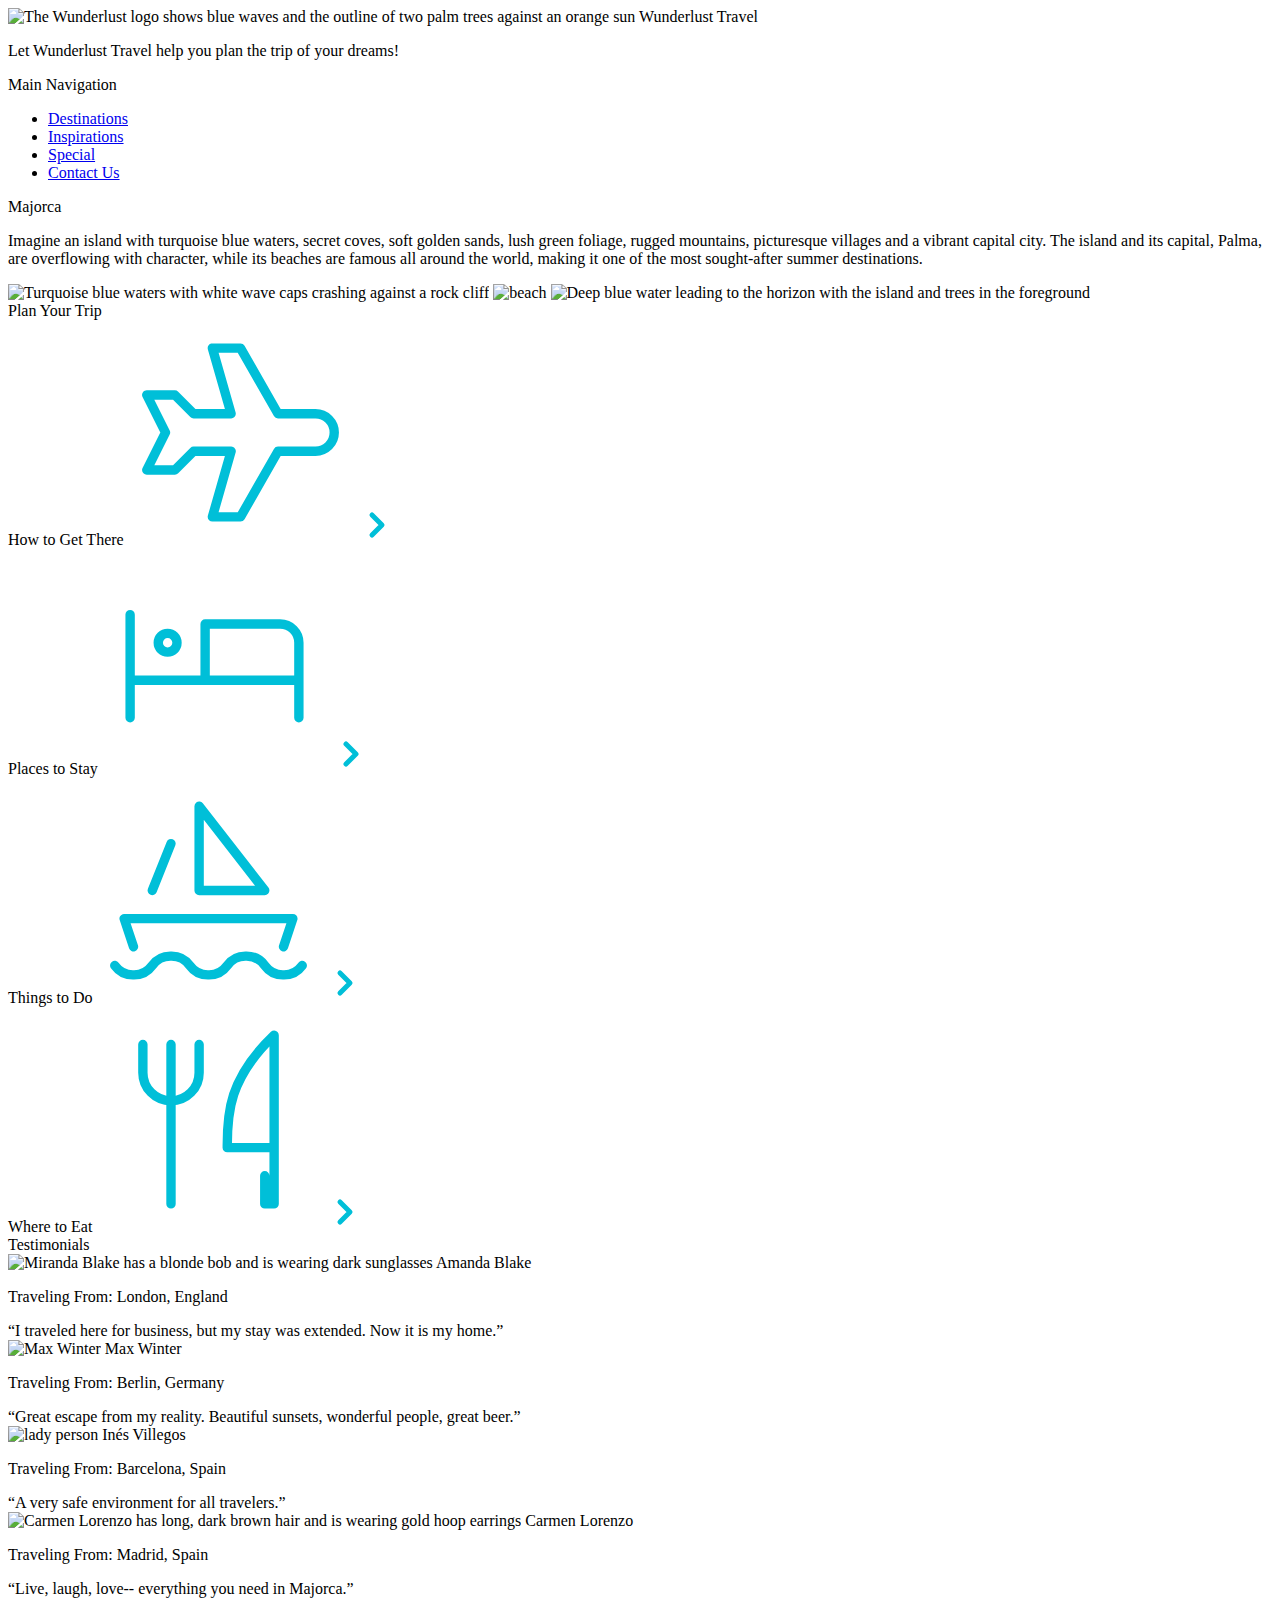
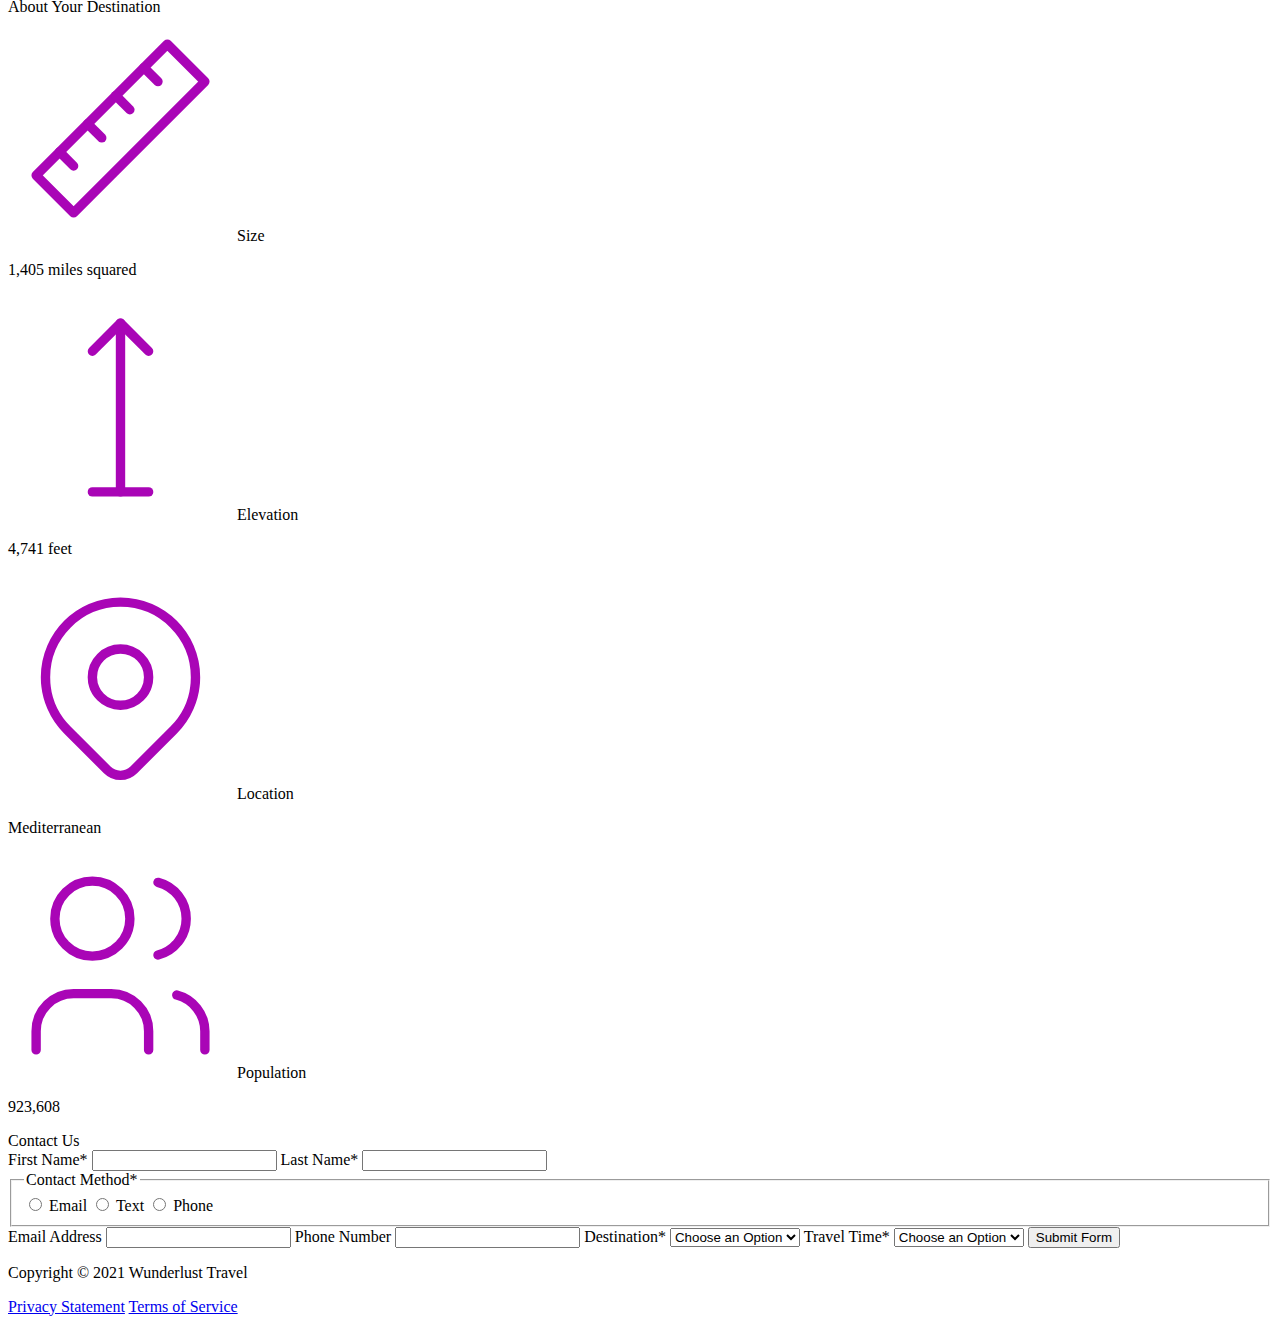
==== majorca.html @ 8ee45df0 "added majorca html" ====
<!DOCTYPE html>
<html lang="en">
    <head>
<!--         Add all required tags in the head here - meta tags for SEO, responsiveness, and with info about the page, etc., in addition to tags to create a card on Twitter with a large image and open graph tags to allow for sharing on other social media sites -->
    </head>
    <body>
<!--         Reveiew the document and add the proper tags to all of the headings  throughout. Use the outline feature in the validator to ensure that these have been added correctly. See the image of the correct outline as a reference if you have questions 

Also review the alt text on all of the images to ensure that it is descriptive and appropriate-->
        <header>
            <img src="images/logo.png" alt="The Wunderlust logo shows blue waves and the outline of two palm trees against an orange sun">
            Wunderlust Travel
            <p>Let Wunderlust Travel help you plan the trip of your dreams!</p>
            <nav>
                Main Navigation
                <ul>
                    <li><a href="#">Destinations</a></li>
                    <li><a href="#">Inspirations</a></li>
                    <li><a href="#">Special</a></li>
                    <li><a href="#">Contact Us</a></li>
                </ul>
            </nav>
        </header>
        <main>
            <article>  
                Majorca
                <p>Imagine an island with turquoise blue waters, secret coves, soft golden sands, lush green foliage, rugged mountains, picturesque villages and a vibrant capital city. The island and its capital, Palma, are overflowing with character, while its beaches are famous all around the world, making it one of the most sought-after summer destinations.</p>
                <img src="images/majorca-waves.png" alt="Turquoise blue waters with white wave caps crashing against a rock cliff">
                <img src="images/majorca-beach.png" alt="beach">
                <img src="images/majorca-cove.png" alt="Deep blue water leading to the horizon with the island and trees in the foreground">
                <section>
                    Plan Your Trip
                    <section>
                        How to Get There
                        <svg xmlns="http://www.w3.org/2000/svg" class="icon icon-tabler icon-tabler-plane" width="225" height="225" viewBox="0 0 24 24" stroke-width="1" stroke="#00bfd8" fill="none" stroke-linecap="round" stroke-linejoin="round"> <path stroke="none" d="M0 0h24v24H0z" fill="none"/> <path d="M16 10h4a2 2 0 0 1 0 4h-4l-4 7h-3l2 -7h-4l-2 2h-3l2 -4l-2 -4h3l2 2h4l-2 -7h3z" /></svg>
                        <a href="#" title="Search for flights">
                            <svg xmlns="http://www.w3.org/2000/svg" class="icon icon-tabler icon-tabler-chevron-right" width="40" height="40" viewBox="0 0 24 24" stroke-width="3" stroke="#00bfd8" fill="none" stroke-linecap="round" stroke-linejoin="round"><path stroke="none" d="M0 0h24v24H0z" fill="none"/><polyline points="9 6 15 12 9 18" /></svg>
                        </a>
                    </section>      
                    <section>
                        Places to Stay
                        <svg xmlns="http://www.w3.org/2000/svg" class="icon icon-tabler icon-tabler-bed" width="225" height="225" viewBox="0 0 24 24" stroke-width="1" stroke="#00bfd8" fill="none" stroke-linecap="round" stroke-linejoin="round"><path stroke="none" d="M0 0h24v24H0z" fill="none"/><path d="M3 7v11m0 -4h18m0 4v-8a2 2 0 0 0 -2 -2h-8v6" /><circle cx="7" cy="10" r="1" /></svg>
                        <a href="#" title="Search for hotels">
                            <svg xmlns="http://www.w3.org/2000/svg" class="icon icon-tabler icon-tabler-chevron-right" width="40" height="40" viewBox="0 0 24 24" stroke-width="3" stroke="#00bfd8" fill="none" stroke-linecap="round" stroke-linejoin="round"><path stroke="none" d="M0 0h24v24H0z" fill="none"/><polyline points="9 6 15 12 9 18" /></svg> 
                        </a>
                    </section>
                    <section>
                        Things to Do
                        <svg xmlns="http://www.w3.org/2000/svg" class="icon icon-tabler icon-tabler-sailboat" width="225" height="225" viewBox="0 0 24 24" stroke-width="1" stroke="#00bfd8" fill="none" stroke-linecap="round" stroke-linejoin="round"><path stroke="none" d="M0 0h24v24H0z" fill="none"/><path d="M2 20a2.4 2.4 0 0 0 2 1a2.4 2.4 0 0 0 2 -1a2.4 2.4 0 0 1 2 -1a2.4 2.4 0 0 1 2 1a2.4 2.4 0 0 0 2 1a2.4 2.4 0 0 0 2 -1a2.4 2.4 0 0 1 2 -1a2.4 2.4 0 0 1 2 1a2.4 2.4 0 0 0 2 1a2.4 2.4 0 0 0 2 -1" /><path d="M4 18l-1 -3h18l-1 3" /><path d="M11 12h7l-7 -9v9" /><line x1="8" y1="7" x2="6" y2="12" /></svg>
                        <a href="#" title="Search for Activities">
                            <svg xmlns="http://www.w3.org/2000/svg" class="icon icon-tabler icon-tabler-chevron-right" width="40" height="40" viewBox="0 0 24 24" stroke-width="3" stroke="#00bfd8" fill="none" stroke-linecap="round" stroke-linejoin="round"><path stroke="none" d="M0 0h24v24H0z" fill="none"/><polyline points="9 6 15 12 9 18" /></svg> 
                        </a>                     
                    </section>    
                    <section>
                        Where to Eat
                        <svg xmlns="http://www.w3.org/2000/svg" class="icon icon-tabler icon-tabler-tools-kitchen-2" width="225" height="225" viewBox="0 0 24 24" stroke-width="1" stroke="#00bfd8" fill="none" stroke-linecap="round" stroke-linejoin="round"><path stroke="none" d="M0 0h24v24H0z" fill="none"/><path d="M19 3v12h-5c-.023 -3.681 .184 -7.406 5 -12zm0 12v6h-1v-3m-10 -14v17m-3 -17v3a3 3 0 1 0 6 0v-3" /></svg>
                        <a href="#" title="Search for Restaurants">
                            <svg xmlns="http://www.w3.org/2000/svg" class="icon icon-tabler icon-tabler-chevron-right" width="40" height="40" viewBox="0 0 24 24" stroke-width="3" stroke="#00bfd8" fill="none" stroke-linecap="round" stroke-linejoin="round"><path stroke="none" d="M0 0h24v24H0z" fill="none"/><polyline points="9 6 15 12 9 18" /></svg>                          
                        </a>
                    </section>   
                </section>
                <section>
                    Testimonials
                    <section>
                        <img src="images/mirando-blake.png" alt="Miranda Blake has a blonde bob and is wearing dark sunglasses">
                        Amanda Blake
                        <p>Traveling From: London, England</p>
                        <q>I traveled here for business, but my stay was extended. Now it is my home.</q>
                    </section>
                    <section>
                        <img src="images/max-winter.png" alt="Max Winter">
                        Max Winter
                        <p>Traveling From: Berlin, Germany</p>
                        <q>Great escape from my reality. Beautiful sunsets, wonderful people, great beer.</q>
                    </section>
                    <section>
                        <img src="images/ines-villegoes.png" alt="lady person">
                        Inés Villegos
                        <p>Traveling From: Barcelona, Spain</p>
                        <q>A very safe environment for all travelers.</q>
                    </section>
                    <section>
                        <img src="images/carmen-lorenzo.png" alt="Carmen Lorenzo has long, dark brown hair and is wearing gold hoop earrings">
                        Carmen Lorenzo
                        <p>Traveling From: Madrid, Spain</p>
                        <q>Live, laugh, love-- everything you need in Majorca.</q>
                    </section>
                </section>
                <section>
                    About Your Destination
                    <section>
                        <svg xmlns="http://www.w3.org/2000/svg" class="icon icon-tabler icon-tabler-ruler-2" width="225" height="225" viewBox="0 0 24 24" stroke-width="1" stroke="#a905b6" fill="none" stroke-linecap="round" stroke-linejoin="round"><path stroke="none" d="M0 0h24v24H0z" fill="none"/><path d="M17 3l4 4l-14 14l-4 -4z" /><path d="M16 7l-1.5 -1.5" /><path d="M13 10l-1.5 -1.5" /><path d="M10 13l-1.5 -1.5" /><path d="M7 16l-1.5 -1.5" /></svg>
                        Size
                        <p>1,405 miles squared</p>
                    </section>
                    <section>
                        <svg xmlns="http://www.w3.org/2000/svg" class="icon icon-tabler icon-tabler-arrow-top-bar" width="225" height="225" viewBox="0 0 24 24" stroke-width="1" stroke="#a905b6" fill="none" stroke-linecap="round" stroke-linejoin="round"><path stroke="none" d="M0 0h24v24H0z" fill="none"/><line x1="12" y1="21" x2="12" y2="3" /><path d="M15 6l-3 -3l-3 3" /><line x1="9" y1="21" x2="15" y2="21" /></svg>
                        Elevation
                        <p>4,741 feet</p>
                    </section>
                    <section>
                        <svg xmlns="http://www.w3.org/2000/svg" class="icon icon-tabler icon-tabler-map-pin" width="225" height="225" viewBox="0 0 24 24" stroke-width="1" stroke="#a905b6" fill="none" stroke-linecap="round" stroke-linejoin="round"><path stroke="none" d="M0 0h24v24H0z" fill="none"/><circle cx="12" cy="11" r="3" /><path d="M17.657 16.657l-4.243 4.243a2 2 0 0 1 -2.827 0l-4.244 -4.243a8 8 0 1 1 11.314 0z" /></svg>
                        Location
                        <p>Mediterranean</p>
                    </section>
                    <section>
                        <svg xmlns="http://www.w3.org/2000/svg" class="icon icon-tabler icon-tabler-users" width="225" height="225" viewBox="0 0 24 24" stroke-width="1" stroke="#a905b6" fill="none" stroke-linecap="round" stroke-linejoin="round"><path stroke="none" d="M0 0h24v24H0z" fill="none"/><circle cx="9" cy="7" r="4" /><path d="M3 21v-2a4 4 0 0 1 4 -4h4a4 4 0 0 1 4 4v2" /><path d="M16 3.13a4 4 0 0 1 0 7.75" /><path d="M21 21v-2a4 4 0 0 0 -3 -3.85" /></svg>
                        Population
                        <p>923,608</p>
                    </section>
                </section>
                <section>
                    Contact Us
                    <form method="post" action="https://wp.zybooks.com/form-viewer.php">
                        <label for="fName">First Name<span>*</span></label>
                        <input type="text" name="fName" id="fName" autocomplete="given-name" required>
                        <label for="lName">Last Name<span>*</span></label>
                        <input type="text" name="lName" id="lName" autocomplete="family-name" required>
                        <fieldset>
                            <legend>Contact Method<span>*</span></legend>
                            <input type="radio" name="contactPref" id="prefEmail" required>
                            <label for="prefEmail">Email</label>
                            <input type="radio" name="contactPref" id="prefText">
                            <label for="prefText">Text</label>
                            <input type="radio" name="contactPref" id="prefPhone">
                            <label for="prefPhone">Phone</label>
                        </fieldset>
                        <label for="email">Email Address</label>
                        <input type="email" name="email" id="email" autocomplete="email">
                        <label for="phone">Phone Number</label>
                        <input type="tel" name="phone" id="phone" autocomplete="tel">
                        <label for="destination">Destination<span>*</span></label>
                        <select name="destination" id="destination" required>
                            <option value="">Choose an Option</option>
                            <option value="barcelona">Barcelona</option>
                            <option value="granada">Granada</option>
                            <option value="ibiza">Ibiza</option>
                            <option value="madrid">Madrid</option>
                            <option value="majora">Majora</option>
                            <option value="seville">Seville</option>
                            <option value="tenerife">Tenerife</option>
                            <option value="valencia">Valencia</option>
                        </select>
                        <label for="travelTime">Travel Time<span>*</span></label>
                        <select name="travelTime" id="travelTime" required>
                            <option value="">Choose an Option</option>
                            <option value="fall">Fall</option>
                            <option value="winter">Winter</option>
                            <option value="spring">Spring</option>
                            <option value="summer">Summer</option>
                            <option value="flexible">Flexible</option>
                        </select>
                        <input type="submit" name="mySubmit" id="mySubmit" value="Submit Form">
                    </form>
                </section>
            </article>
        </main>
        <footer>
            <p>Copyright &copy; 2021 Wunderlust Travel</p>
            <a href="#">Privacy Statement</a>
            <a href="#">Terms of Service</a>
        </footer>
    </body>
</html>
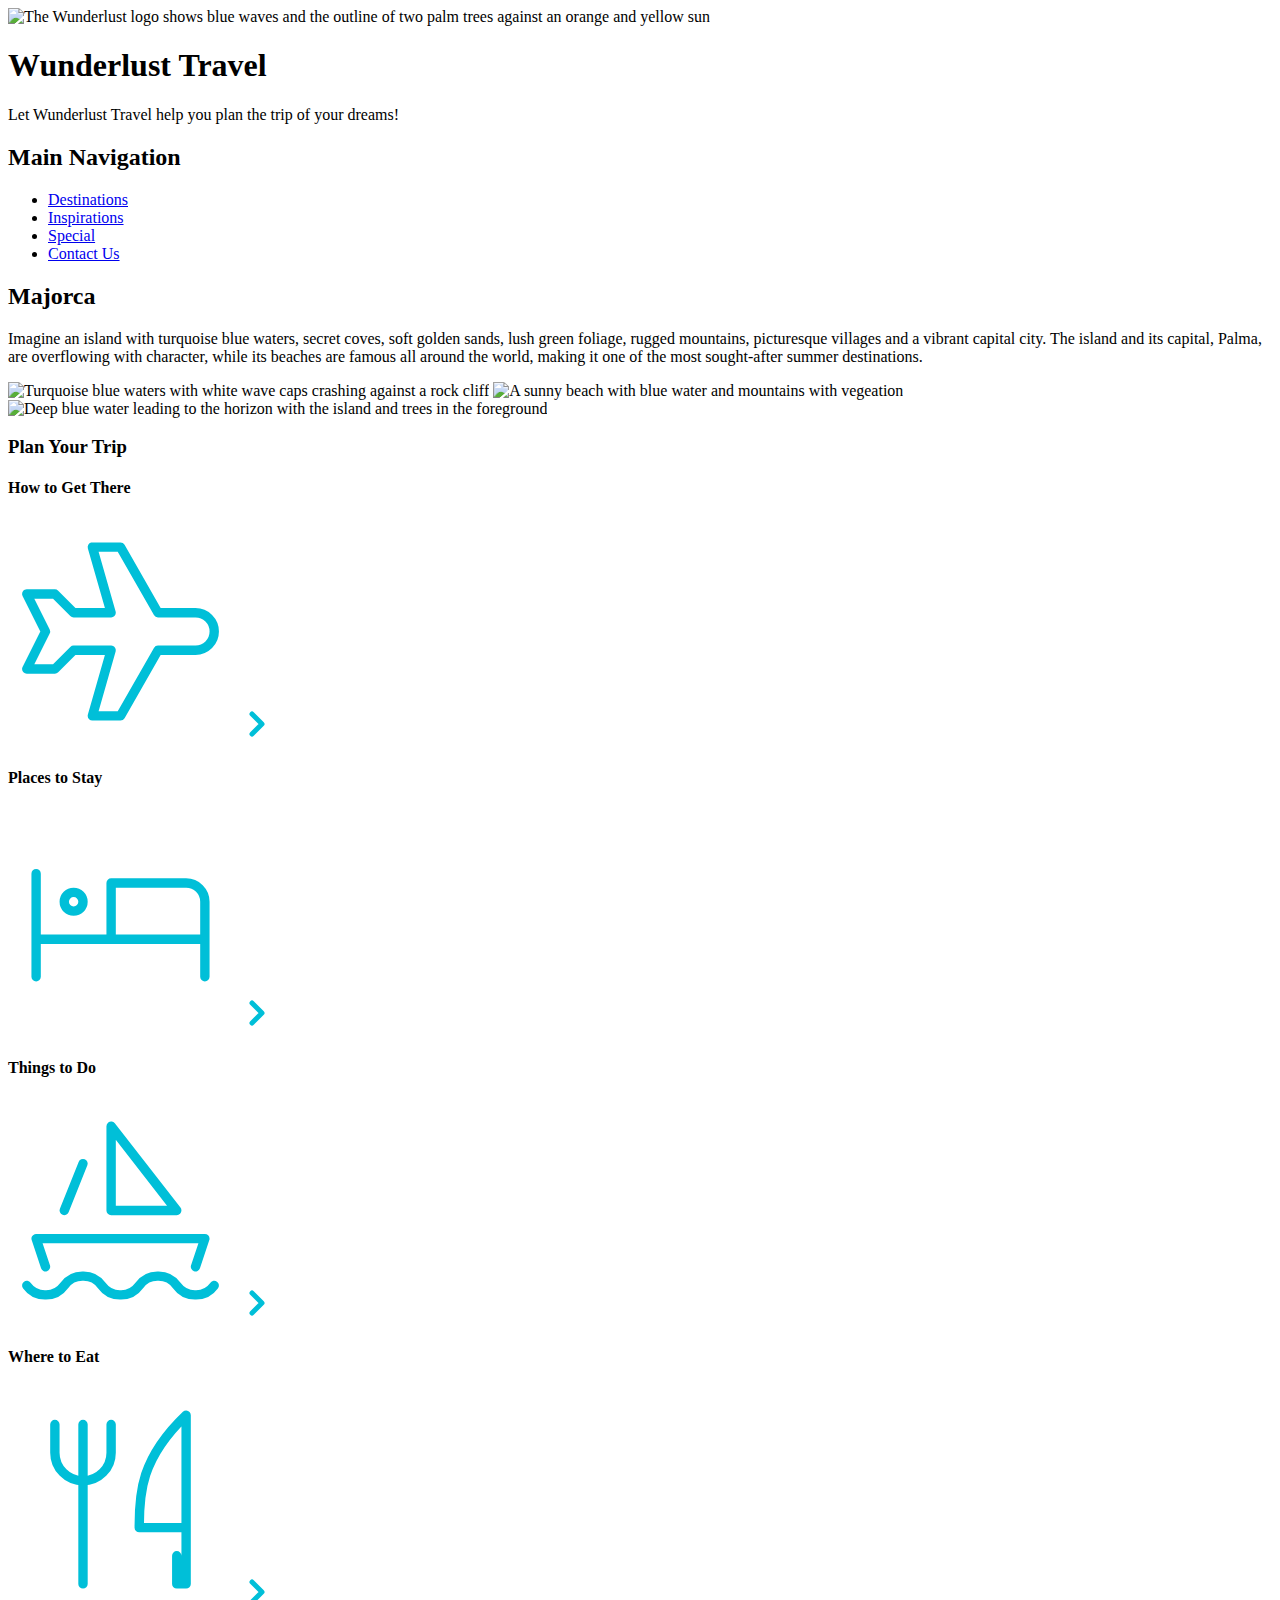
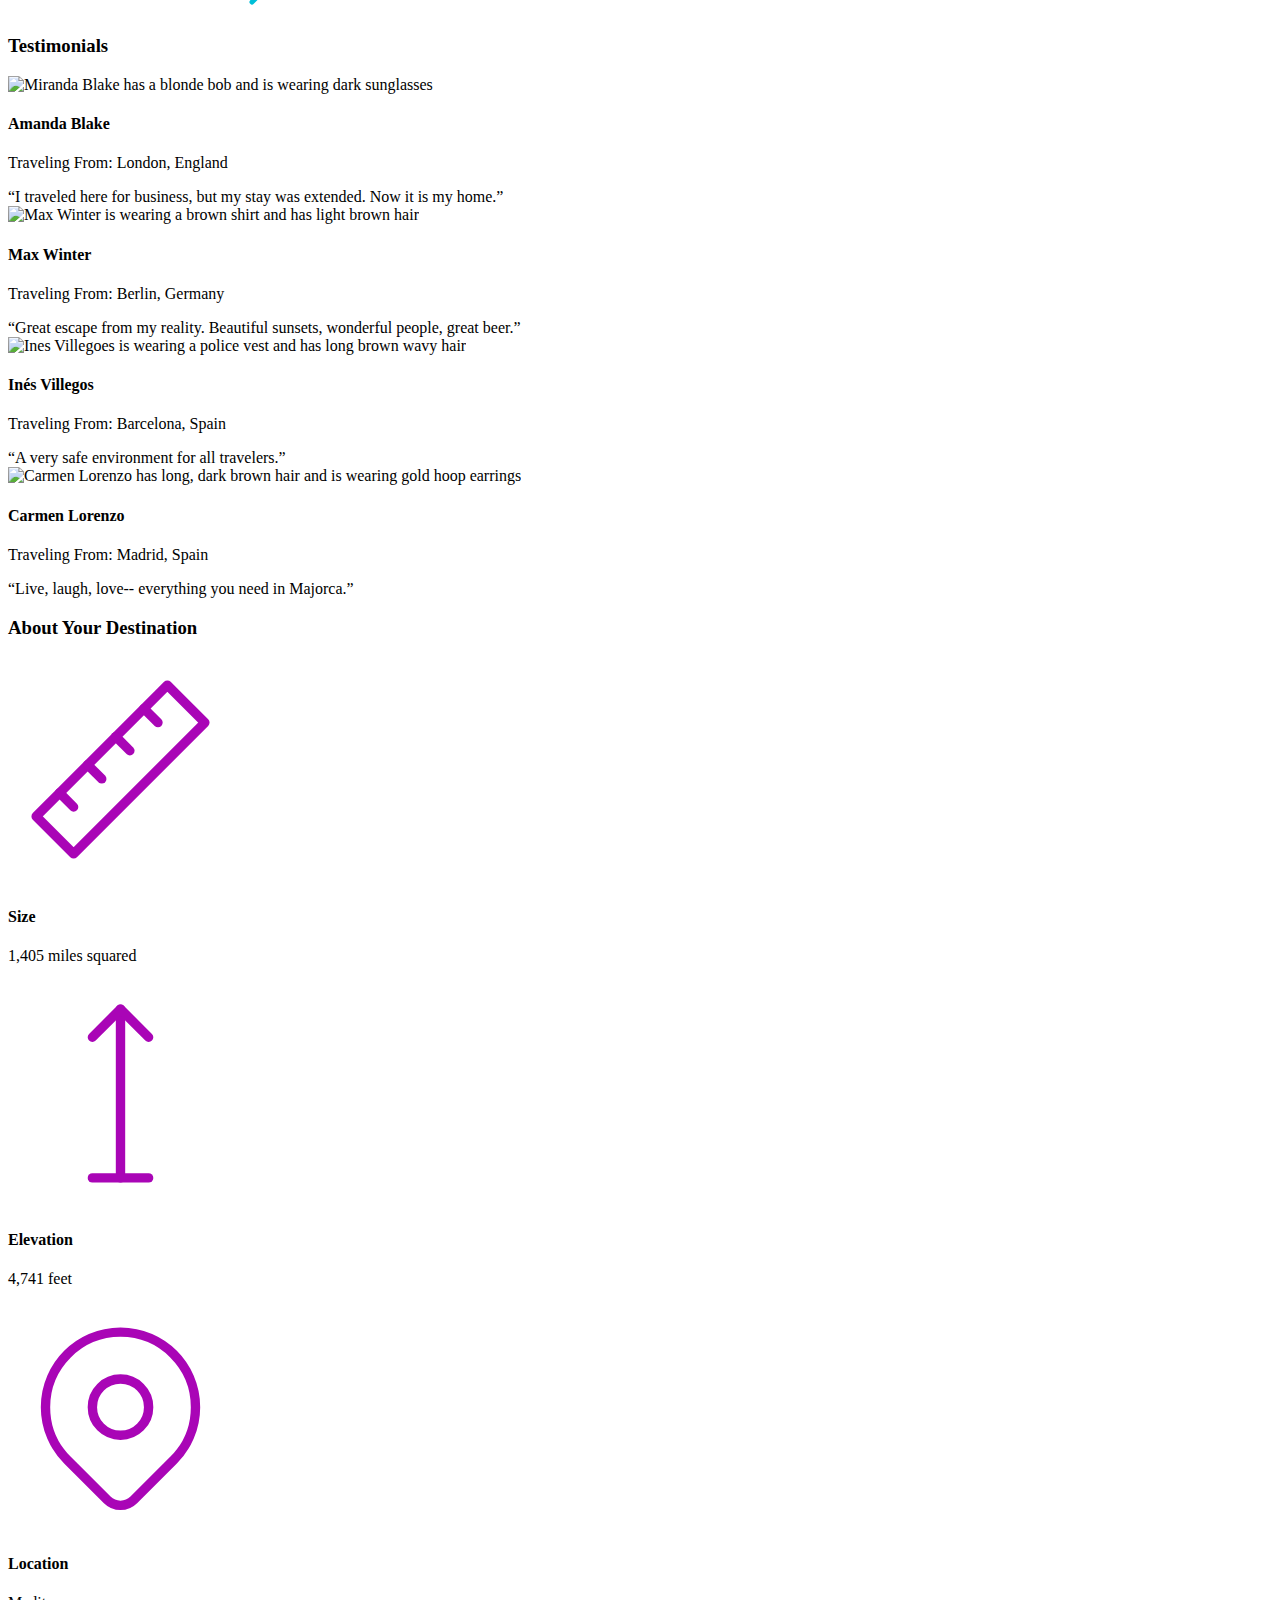
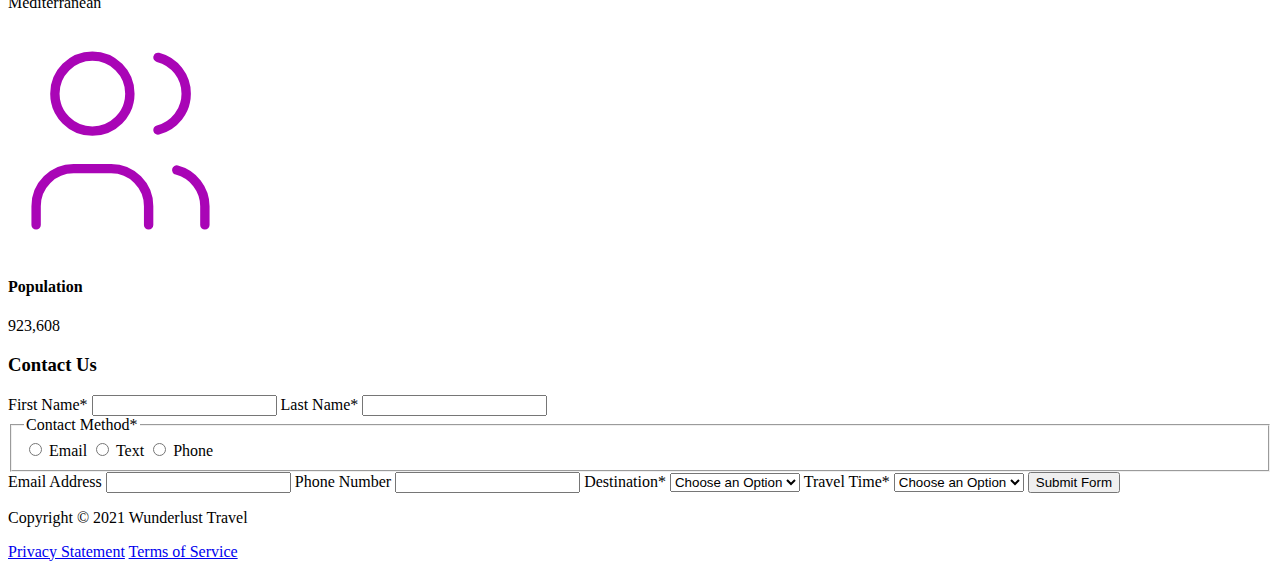
==== commit a7158ef8: "Followed the comments and cross-checked the timeline" ====
--- a/majorca.html
+++ b/majorca.html
@@ -1,6 +1,39 @@
 <!DOCTYPE html>
 <html lang="en">
     <head>
+        <meta charset="utf-8"> 
+        <meta name="viewport" content="=width=device-width, initial-scale=1.0"> 
+        <meta name="author" content="Krupa Kapadia"> 
+        <meta name="description" content="Wunderlust Travel - Plan your dream trip"> 
+        <title>Wunderlust Travel - Plan your dream trip </title>    
+
+        <!-- Open graphs tags -->
+        <meta property="og:title" content="Wunderlust Travel - Plan your dream trip">
+        <meta property="og:description" content="Let wunderlust help you plan the trip of your dreams">
+        <meta property="og:url" content="https://github.com/krupa-beep/wunderlust/blob/main/index.html">
+        <meta property="og:type" content="Travelling website">
+        <meta property="og:image" content="https://github.com/krupa-beep/wunderlust/tree/main/images">
+
+        <!--Twitter Card-->
+        <meta name="twitter:card" content="summary_large_image">
+        <meta name="twitter:site" content="http://twitter.com/wunderlust">
+        <meta name="twitter:creator" content="@wunder_lust_twitter">
+        <meta name="twitter:title" content="Wunderlust Travel - Plan your dream trip">
+        <meta name="twitter:image" content="">
+
+        <!-- Meta tags for SEO -->
+        <meta name="keywords" content="travel, planning, vacation, destination, inspiration, specials, majorca, html">
+        <meta name="robots" content="index, follow">
+        <meta name="revisit-after" content="7 days">
+
+        <!-- Responsiveness-->
+        <meta name="viewport" content="width=device-width, intial-scaled, maximum-scale=1">
+        <link rel="stylesheet" media="screen and (max-width: 600px)" href="small.css">
+        <link rel="stylesheet" media="screen and (min-width: 601px) and (max-width:1024px)" href="media.css">
+        <link rel="stylesheet" media="screen and (mid-width: 1025px)" href="large.css">
+
+    
+
 <!--         Add all required tags in the head here - meta tags for SEO, responsiveness, and with info about the page, etc., in addition to tags to create a card on Twitter with a large image and open graph tags to allow for sharing on other social media sites -->
     </head>
     <body>
@@ -8,11 +41,11 @@
 
 Also review the alt text on all of the images to ensure that it is descriptive and appropriate-->
         <header>
-            <img src="images/logo.png" alt="The Wunderlust logo shows blue waves and the outline of two palm trees against an orange sun">
-            Wunderlust Travel
+            <img src="images/logo.png" alt="The Wunderlust logo shows blue waves and the outline of two palm trees against an orange and yellow sun">
+            <h1>Wunderlust Travel</h1>
             <p>Let Wunderlust Travel help you plan the trip of your dreams!</p>
             <nav>
-                Main Navigation
+               <h2>Main Navigation</h2>
                 <ul>
                     <li><a href="#">Destinations</a></li>
                     <li><a href="#">Inspirations</a></li>
@@ -23,36 +56,36 @@
         </header>
         <main>
             <article>  
-                Majorca
+                <h2>Majorca</h2>
                 <p>Imagine an island with turquoise blue waters, secret coves, soft golden sands, lush green foliage, rugged mountains, picturesque villages and a vibrant capital city. The island and its capital, Palma, are overflowing with character, while its beaches are famous all around the world, making it one of the most sought-after summer destinations.</p>
                 <img src="images/majorca-waves.png" alt="Turquoise blue waters with white wave caps crashing against a rock cliff">
-                <img src="images/majorca-beach.png" alt="beach">
+                <img src="images/majorca-beach.png" alt="A sunny beach with blue water and mountains with vegeation">
                 <img src="images/majorca-cove.png" alt="Deep blue water leading to the horizon with the island and trees in the foreground">
                 <section>
-                    Plan Your Trip
+                    <h3>Plan Your Trip</h3>
                     <section>
-                        How to Get There
+                       <h4> How to Get There</h4>
                         <svg xmlns="http://www.w3.org/2000/svg" class="icon icon-tabler icon-tabler-plane" width="225" height="225" viewBox="0 0 24 24" stroke-width="1" stroke="#00bfd8" fill="none" stroke-linecap="round" stroke-linejoin="round"> <path stroke="none" d="M0 0h24v24H0z" fill="none"/> <path d="M16 10h4a2 2 0 0 1 0 4h-4l-4 7h-3l2 -7h-4l-2 2h-3l2 -4l-2 -4h3l2 2h4l-2 -7h3z" /></svg>
                         <a href="#" title="Search for flights">
                             <svg xmlns="http://www.w3.org/2000/svg" class="icon icon-tabler icon-tabler-chevron-right" width="40" height="40" viewBox="0 0 24 24" stroke-width="3" stroke="#00bfd8" fill="none" stroke-linecap="round" stroke-linejoin="round"><path stroke="none" d="M0 0h24v24H0z" fill="none"/><polyline points="9 6 15 12 9 18" /></svg>
                         </a>
                     </section>      
                     <section>
-                        Places to Stay
+                        <h4>Places to Stay</h4>
                         <svg xmlns="http://www.w3.org/2000/svg" class="icon icon-tabler icon-tabler-bed" width="225" height="225" viewBox="0 0 24 24" stroke-width="1" stroke="#00bfd8" fill="none" stroke-linecap="round" stroke-linejoin="round"><path stroke="none" d="M0 0h24v24H0z" fill="none"/><path d="M3 7v11m0 -4h18m0 4v-8a2 2 0 0 0 -2 -2h-8v6" /><circle cx="7" cy="10" r="1" /></svg>
                         <a href="#" title="Search for hotels">
                             <svg xmlns="http://www.w3.org/2000/svg" class="icon icon-tabler icon-tabler-chevron-right" width="40" height="40" viewBox="0 0 24 24" stroke-width="3" stroke="#00bfd8" fill="none" stroke-linecap="round" stroke-linejoin="round"><path stroke="none" d="M0 0h24v24H0z" fill="none"/><polyline points="9 6 15 12 9 18" /></svg> 
                         </a>
                     </section>
                     <section>
-                        Things to Do
+                        <h4>Things to Do</h4>
                         <svg xmlns="http://www.w3.org/2000/svg" class="icon icon-tabler icon-tabler-sailboat" width="225" height="225" viewBox="0 0 24 24" stroke-width="1" stroke="#00bfd8" fill="none" stroke-linecap="round" stroke-linejoin="round"><path stroke="none" d="M0 0h24v24H0z" fill="none"/><path d="M2 20a2.4 2.4 0 0 0 2 1a2.4 2.4 0 0 0 2 -1a2.4 2.4 0 0 1 2 -1a2.4 2.4 0 0 1 2 1a2.4 2.4 0 0 0 2 1a2.4 2.4 0 0 0 2 -1a2.4 2.4 0 0 1 2 -1a2.4 2.4 0 0 1 2 1a2.4 2.4 0 0 0 2 1a2.4 2.4 0 0 0 2 -1" /><path d="M4 18l-1 -3h18l-1 3" /><path d="M11 12h7l-7 -9v9" /><line x1="8" y1="7" x2="6" y2="12" /></svg>
                         <a href="#" title="Search for Activities">
                             <svg xmlns="http://www.w3.org/2000/svg" class="icon icon-tabler icon-tabler-chevron-right" width="40" height="40" viewBox="0 0 24 24" stroke-width="3" stroke="#00bfd8" fill="none" stroke-linecap="round" stroke-linejoin="round"><path stroke="none" d="M0 0h24v24H0z" fill="none"/><polyline points="9 6 15 12 9 18" /></svg> 
                         </a>                     
                     </section>    
                     <section>
-                        Where to Eat
+                       <h4> Where to Eat</h4>
                         <svg xmlns="http://www.w3.org/2000/svg" class="icon icon-tabler icon-tabler-tools-kitchen-2" width="225" height="225" viewBox="0 0 24 24" stroke-width="1" stroke="#00bfd8" fill="none" stroke-linecap="round" stroke-linejoin="round"><path stroke="none" d="M0 0h24v24H0z" fill="none"/><path d="M19 3v12h-5c-.023 -3.681 .184 -7.406 5 -12zm0 12v6h-1v-3m-10 -14v17m-3 -17v3a3 3 0 1 0 6 0v-3" /></svg>
                         <a href="#" title="Search for Restaurants">
                             <svg xmlns="http://www.w3.org/2000/svg" class="icon icon-tabler icon-tabler-chevron-right" width="40" height="40" viewBox="0 0 24 24" stroke-width="3" stroke="#00bfd8" fill="none" stroke-linecap="round" stroke-linejoin="round"><path stroke="none" d="M0 0h24v24H0z" fill="none"/><polyline points="9 6 15 12 9 18" /></svg>                          
@@ -60,57 +93,57 @@
                     </section>   
                 </section>
                 <section>
-                    Testimonials
+                    <h3>Testimonials</h3>
                     <section>
                         <img src="images/mirando-blake.png" alt="Miranda Blake has a blonde bob and is wearing dark sunglasses">
-                        Amanda Blake
+                        <h4>Amanda Blake</h4>
                         <p>Traveling From: London, England</p>
                         <q>I traveled here for business, but my stay was extended. Now it is my home.</q>
                     </section>
                     <section>
-                        <img src="images/max-winter.png" alt="Max Winter">
-                        Max Winter
+                        <img src="images/max-winter.png" alt="Max Winter is wearing a brown shirt and has light brown hair">
+                       <h4> Max Winter</h4>
                         <p>Traveling From: Berlin, Germany</p>
                         <q>Great escape from my reality. Beautiful sunsets, wonderful people, great beer.</q>
                     </section>
                     <section>
-                        <img src="images/ines-villegoes.png" alt="lady person">
-                        Inés Villegos
+                        <img src="images/ines-villegoes.png" alt="Ines Villegoes is wearing a police vest and has long brown wavy hair">
+                        <h4>Inés Villegos</h4>
                         <p>Traveling From: Barcelona, Spain</p>
                         <q>A very safe environment for all travelers.</q>
                     </section>
                     <section>
                         <img src="images/carmen-lorenzo.png" alt="Carmen Lorenzo has long, dark brown hair and is wearing gold hoop earrings">
-                        Carmen Lorenzo
+                        <h4>Carmen Lorenzo</h4>
                         <p>Traveling From: Madrid, Spain</p>
                         <q>Live, laugh, love-- everything you need in Majorca.</q>
                     </section>
                 </section>
                 <section>
-                    About Your Destination
+                   <h3>About Your Destination</h3>
                     <section>
                         <svg xmlns="http://www.w3.org/2000/svg" class="icon icon-tabler icon-tabler-ruler-2" width="225" height="225" viewBox="0 0 24 24" stroke-width="1" stroke="#a905b6" fill="none" stroke-linecap="round" stroke-linejoin="round"><path stroke="none" d="M0 0h24v24H0z" fill="none"/><path d="M17 3l4 4l-14 14l-4 -4z" /><path d="M16 7l-1.5 -1.5" /><path d="M13 10l-1.5 -1.5" /><path d="M10 13l-1.5 -1.5" /><path d="M7 16l-1.5 -1.5" /></svg>
-                        Size
+                        <h4>Size</h4>
                         <p>1,405 miles squared</p>
                     </section>
                     <section>
                         <svg xmlns="http://www.w3.org/2000/svg" class="icon icon-tabler icon-tabler-arrow-top-bar" width="225" height="225" viewBox="0 0 24 24" stroke-width="1" stroke="#a905b6" fill="none" stroke-linecap="round" stroke-linejoin="round"><path stroke="none" d="M0 0h24v24H0z" fill="none"/><line x1="12" y1="21" x2="12" y2="3" /><path d="M15 6l-3 -3l-3 3" /><line x1="9" y1="21" x2="15" y2="21" /></svg>
-                        Elevation
+                        <h4>Elevation</h4>
                         <p>4,741 feet</p>
                     </section>
                     <section>
                         <svg xmlns="http://www.w3.org/2000/svg" class="icon icon-tabler icon-tabler-map-pin" width="225" height="225" viewBox="0 0 24 24" stroke-width="1" stroke="#a905b6" fill="none" stroke-linecap="round" stroke-linejoin="round"><path stroke="none" d="M0 0h24v24H0z" fill="none"/><circle cx="12" cy="11" r="3" /><path d="M17.657 16.657l-4.243 4.243a2 2 0 0 1 -2.827 0l-4.244 -4.243a8 8 0 1 1 11.314 0z" /></svg>
-                        Location
+                        <h4>Location</h4>
                         <p>Mediterranean</p>
                     </section>
                     <section>
                         <svg xmlns="http://www.w3.org/2000/svg" class="icon icon-tabler icon-tabler-users" width="225" height="225" viewBox="0 0 24 24" stroke-width="1" stroke="#a905b6" fill="none" stroke-linecap="round" stroke-linejoin="round"><path stroke="none" d="M0 0h24v24H0z" fill="none"/><circle cx="9" cy="7" r="4" /><path d="M3 21v-2a4 4 0 0 1 4 -4h4a4 4 0 0 1 4 4v2" /><path d="M16 3.13a4 4 0 0 1 0 7.75" /><path d="M21 21v-2a4 4 0 0 0 -3 -3.85" /></svg>
-                        Population
+                        <h4>Population</h4>
                         <p>923,608</p>
                     </section>
                 </section>
                 <section>
-                    Contact Us
+                    <h3>Contact Us</h3>
                     <form method="post" action="https://wp.zybooks.com/form-viewer.php">
                         <label for="fName">First Name<span>*</span></label>
                         <input type="text" name="fName" id="fName" autocomplete="given-name" required>
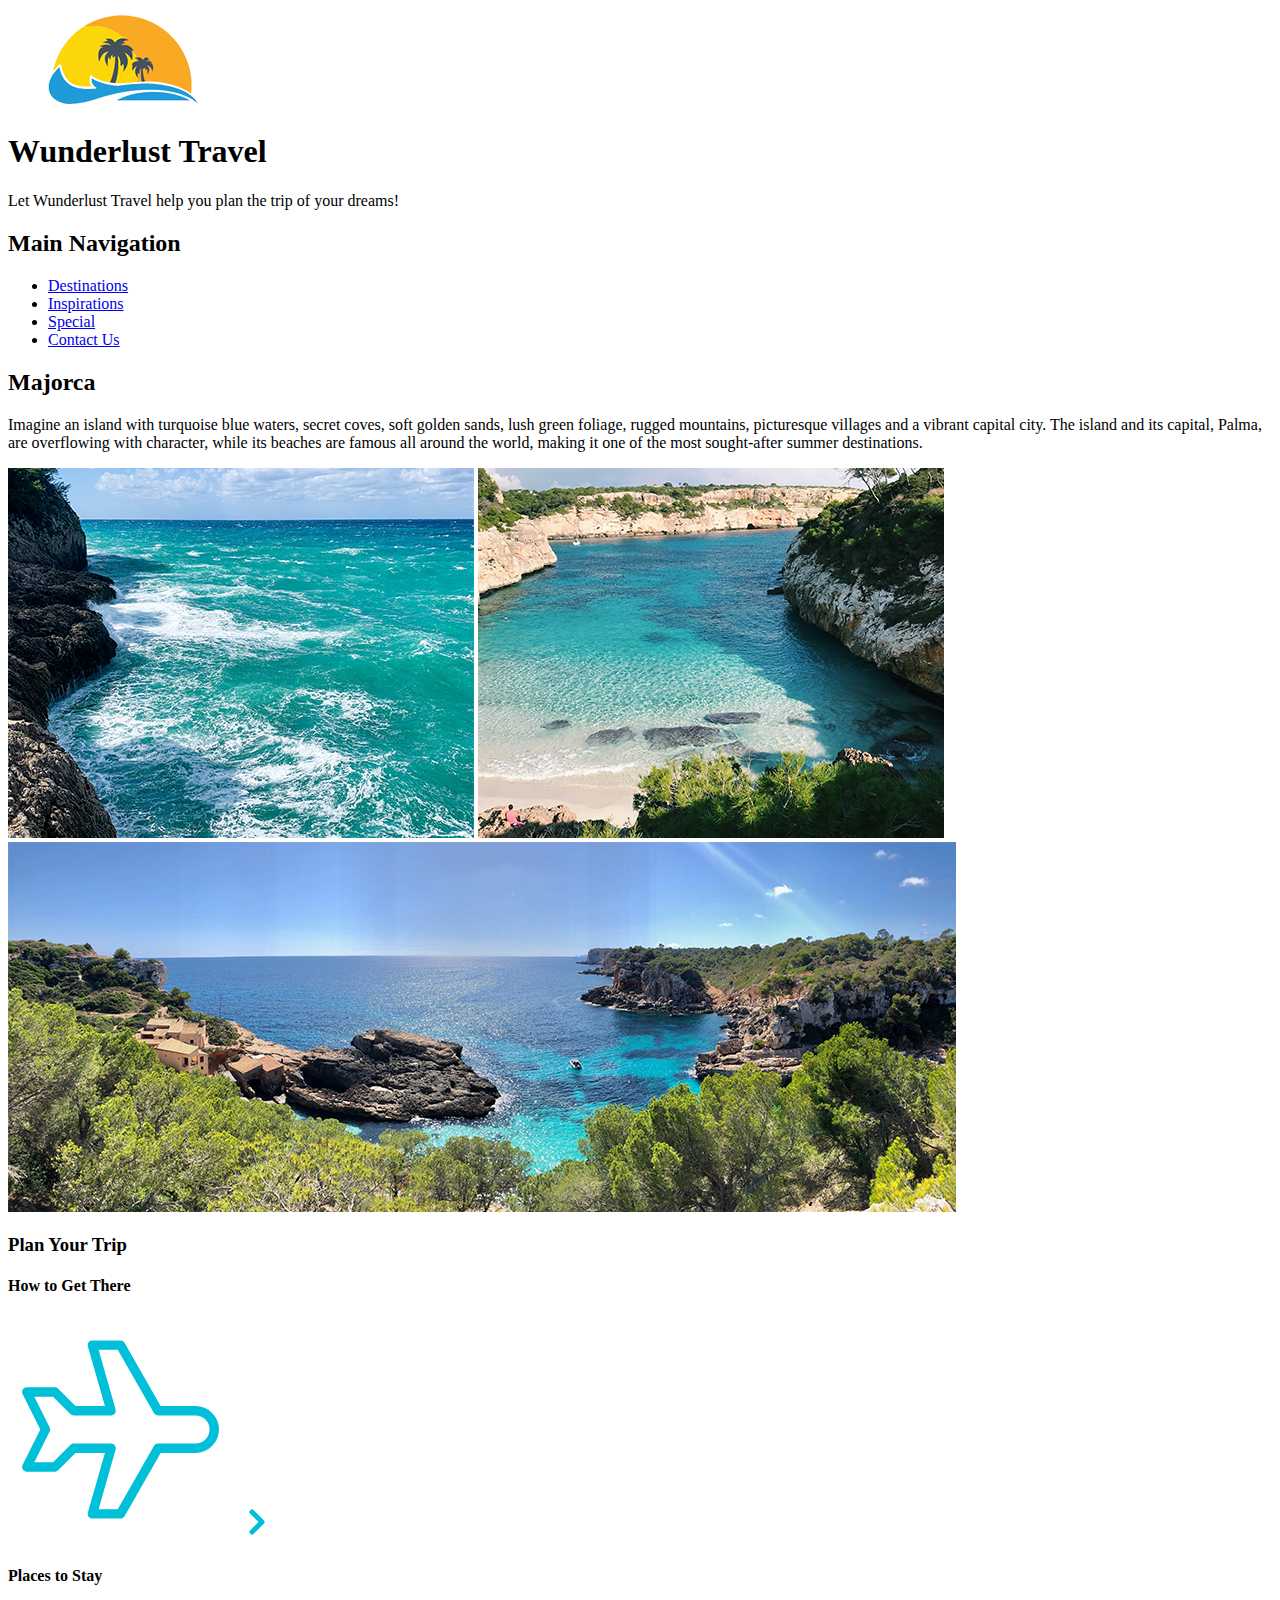
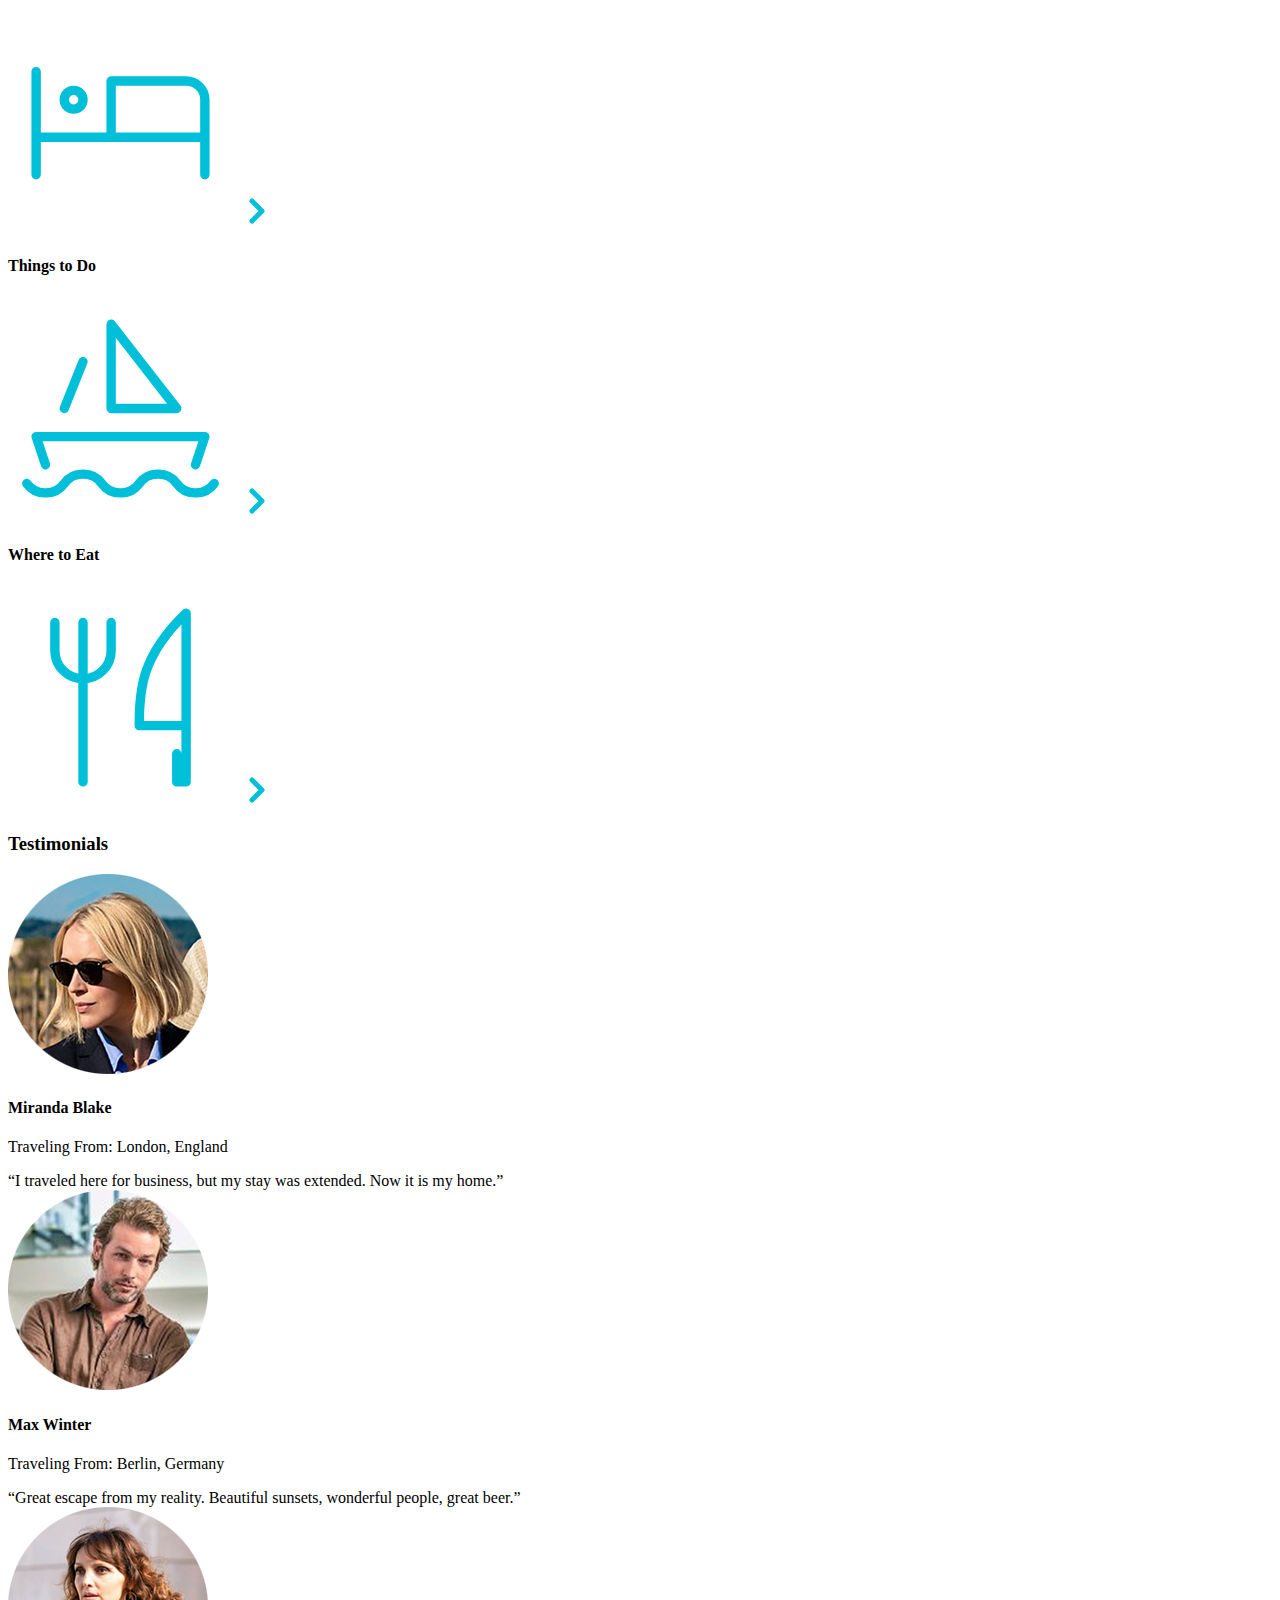
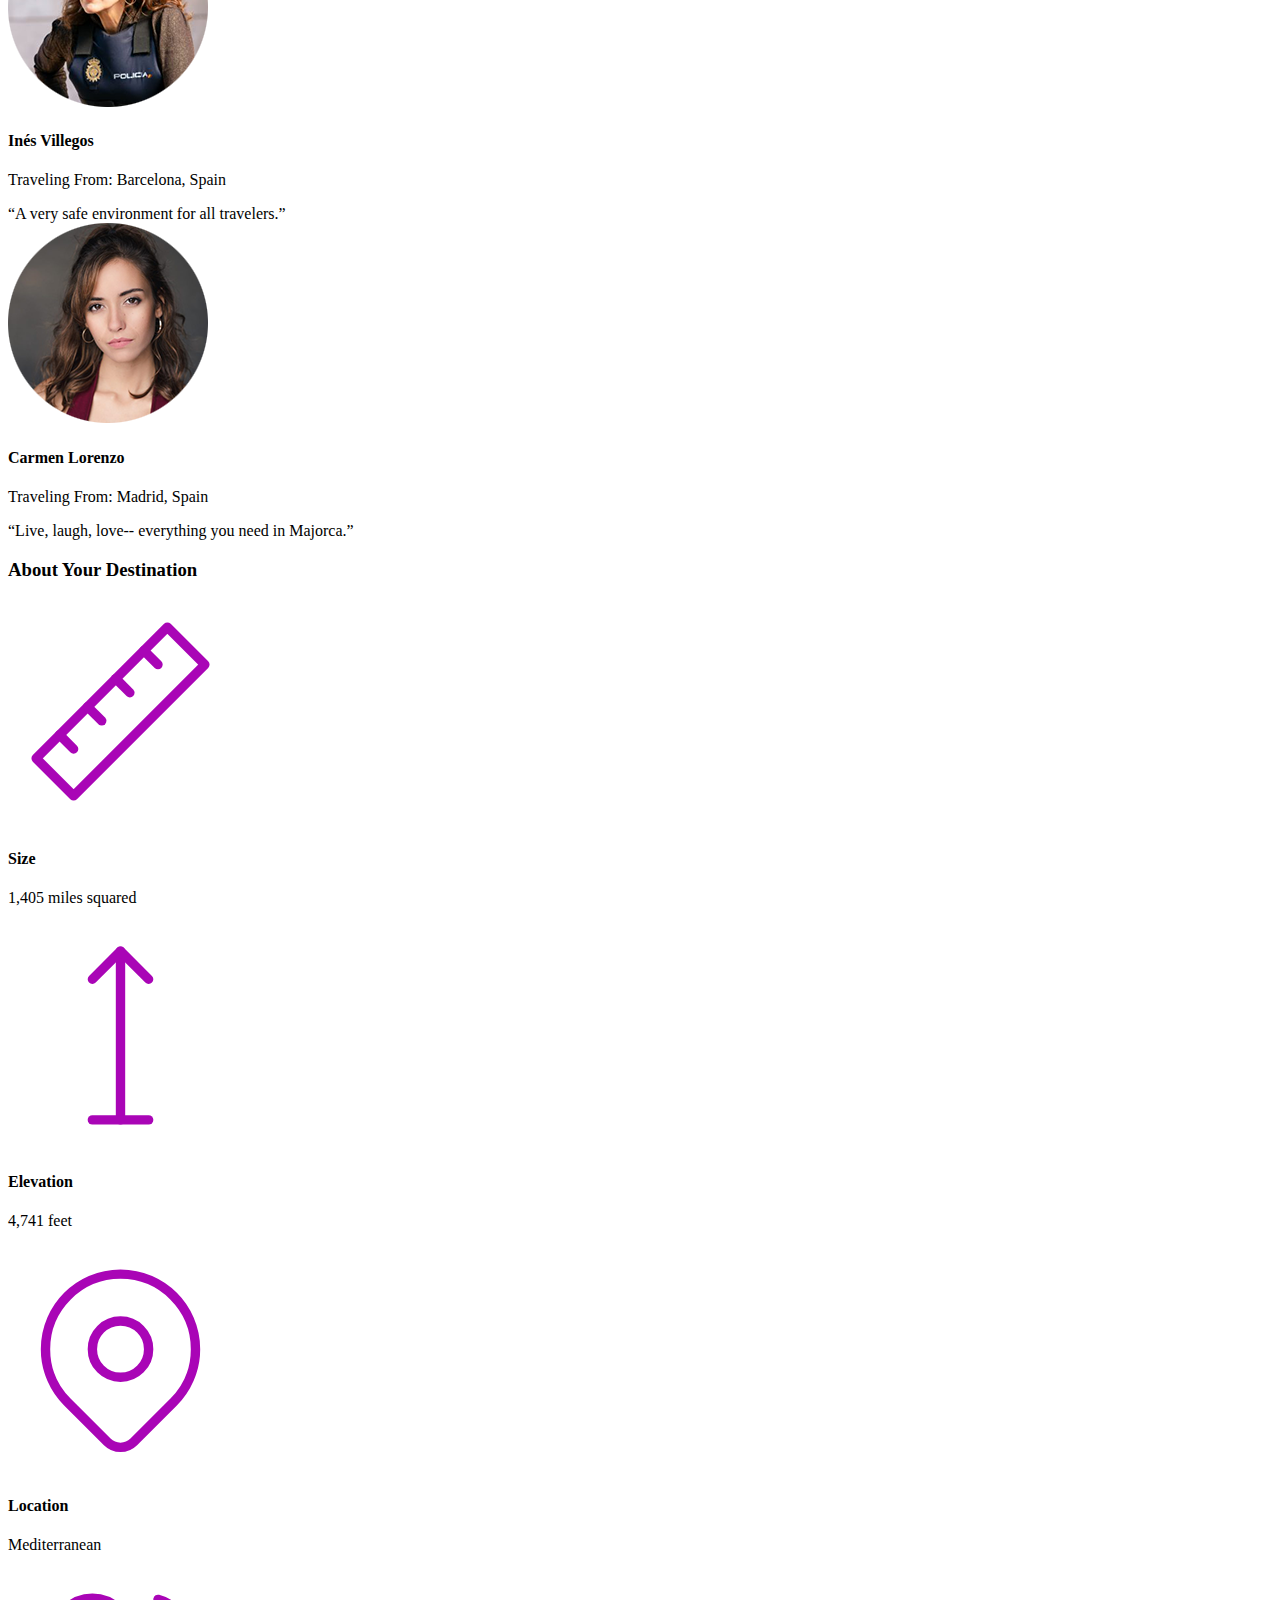
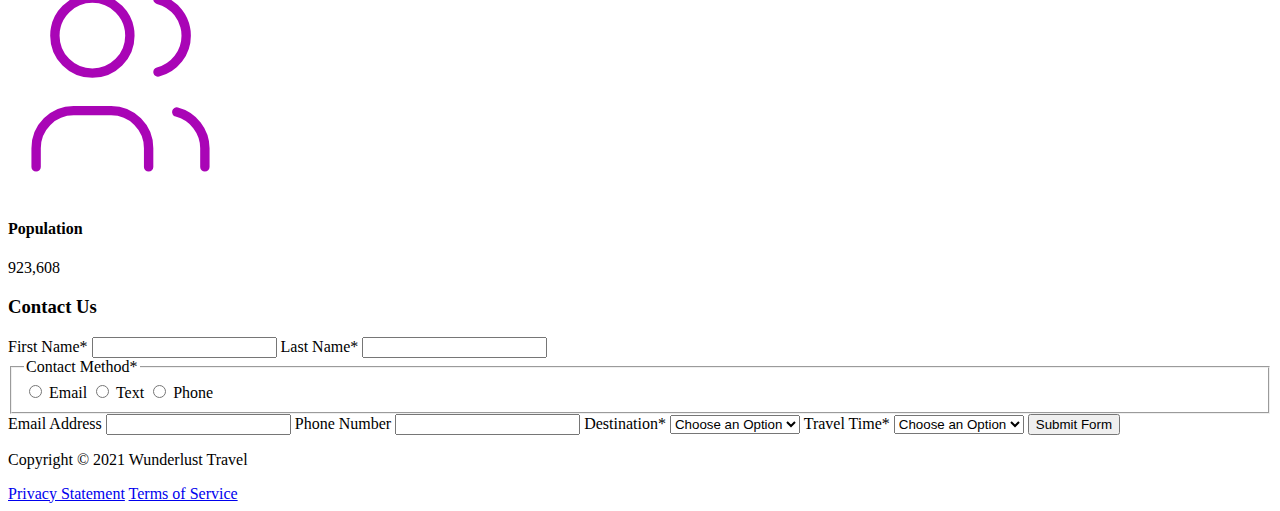
==== commit fb75516e: "majorca responsive images update" ====
--- a/majorca.html
+++ b/majorca.html
@@ -41,7 +41,13 @@
 
 Also review the alt text on all of the images to ensure that it is descriptive and appropriate-->
         <header>
-            <img src="images/logo.png" alt="The Wunderlust logo shows blue waves and the outline of two palm trees against an orange and yellow sun">
+            <picture>
+              <source media="(max-width:320px)" srcset="images/logo-S.png">
+              <source media="(max-width:780px)" srcset="images/logo-M.png">
+              <source media="(max-width:1024px)" srcset="images/logo-L.png">
+              <img src="images/logo-L.png" alt="The Wunderlust logo shows blue waves and the outline of two palm trees against an orange and yellow sun">
+            </picture>
+
             <h1>Wunderlust Travel</h1>
             <p>Let Wunderlust Travel help you plan the trip of your dreams!</p>
             <nav>
@@ -58,9 +64,28 @@
             <article>  
                 <h2>Majorca</h2>
                 <p>Imagine an island with turquoise blue waters, secret coves, soft golden sands, lush green foliage, rugged mountains, picturesque villages and a vibrant capital city. The island and its capital, Palma, are overflowing with character, while its beaches are famous all around the world, making it one of the most sought-after summer destinations.</p>
-                <img src="images/majorca-waves.png" alt="Turquoise blue waters with white wave caps crashing against a rock cliff">
-                <img src="images/majorca-beach.png" alt="A sunny beach with blue water and mountains with vegeation">
-                <img src="images/majorca-cove.png" alt="Deep blue water leading to the horizon with the island and trees in the foreground">
+                <picture>
+                    <source media="(max-width:320px)" srcset="images/majorca-waves-S.png">
+                    <source media="(max-width:780px)" srcset="images/majorca-waves-M.png">
+                    <source media="(max-width:1024px)" srcset="images/majorca-waves-L.png">
+                  <img src="images/majorca-waves-L.png" alt="Turquoise blue waters with white wave caps crashing against a rock cliff">
+                  </picture>
+
+                <picture>
+                    <source media="(max-width:320px)" srcset="images/majorca-beach-S.png">
+                    <source media="(max-width:780px)" srcset="images/majorca-beach-M.png">
+                    <source media="(min-width:1024px)" srcset="images/majorca-beach-L.png">
+                    <img src="images/majorca-beach-L.png" alt="A sunny beach with blue water and mountains with vegeation">
+                    </picture>
+
+                <picture>
+                    <source media="(max-width:320px)" srcset="images/majorca-cove-S.png">
+                    <source media="(max-width:780px)" srcset="images/majorca-cove-M.png">
+                    <source media="(max-width:1024px)" srcset="images/majorca-cove-L.png">
+                  <img src="images/majorca-cove-L.png" alt="Deep blue water leading to the horizon with the island and trees in the foreground">
+                  </picture>
+
+
                 <section>
                     <h3>Plan Your Trip</h3>
                     <section>
@@ -95,25 +120,44 @@
                 <section>
                     <h3>Testimonials</h3>
                     <section>
-                        <img src="images/mirando-blake.png" alt="Miranda Blake has a blonde bob and is wearing dark sunglasses">
-                        <h4>Amanda Blake</h4>
+                        <picture>
+                            <source media="(max-width:320px)" srcset="images/miranda-blake-S.png">
+                            <source media="(max-width:780px)" srcset="images/miranda-blake-M.png">
+                            <source media="(max-width:1024px)" srcset="images/miranda-blake-L.png">
+                          <img src="images/miranda-blake-L.png" alt="Miranda Blake has a blonde bob and is wearing dark sunglasses">
+                          </picture>
+                        <h4>Miranda Blake</h4>
                         <p>Traveling From: London, England</p>
                         <q>I traveled here for business, but my stay was extended. Now it is my home.</q>
                     </section>
                     <section>
-                        <img src="images/max-winter.png" alt="Max Winter is wearing a brown shirt and has light brown hair">
+                        <picture>
+                            <source media="(max-width:320px)" srcset="images/max-winter-S.png">
+                            <source media="(max-width:780px)" srcset="images/max-winter-M.png">
+                            <source media="(max-width:1024px)" srcset="images/max-winter-L.png">
+                            <img src="images/max-winter-L.png" alt="Max Winter is wearing a brown shirt and has light brown hair">
+                          </picture>
                        <h4> Max Winter</h4>
                         <p>Traveling From: Berlin, Germany</p>
                         <q>Great escape from my reality. Beautiful sunsets, wonderful people, great beer.</q>
                     </section>
                     <section>
-                        <img src="images/ines-villegoes.png" alt="Ines Villegoes is wearing a police vest and has long brown wavy hair">
+                        <picture>
+                            <source media="(max-width:320px)" srcset="images/ines-villegoes-S.png">
+                            <source media="(max-width:780px)" srcset="images/ines-villegoes-M.png">
+                            <source media="(max-width:1024px)" srcset="images/ines-villegoes-L.png">
+                            <img src="images/ines-villegoes-L.png" alt="Ines Villegoes is wearing a police vest and has long brown wavy hair">
+                          </picture>
                         <h4>Inés Villegos</h4>
                         <p>Traveling From: Barcelona, Spain</p>
                         <q>A very safe environment for all travelers.</q>
                     </section>
-                    <section>
-                        <img src="images/carmen-lorenzo.png" alt="Carmen Lorenzo has long, dark brown hair and is wearing gold hoop earrings">
+                        <picture>
+                            <source media="(max-width:320px)" srcset="images/carmen-lorenzo-S.png">
+                            <source media="(max-width:780px)" srcset="images/carmen-lorenzo-M.png">
+                            <source media="(max-width:1024px)" srcset="images/carmen-lorenzo-L.png">
+                            <img src="images/carmen-lorenzo-L.png" alt="Carmen Lorenzo has long, dark brown hair and is wearing gold hoop earrings">
+                          </picture>
                         <h4>Carmen Lorenzo</h4>
                         <p>Traveling From: Madrid, Spain</p>
                         <q>Live, laugh, love-- everything you need in Majorca.</q>
